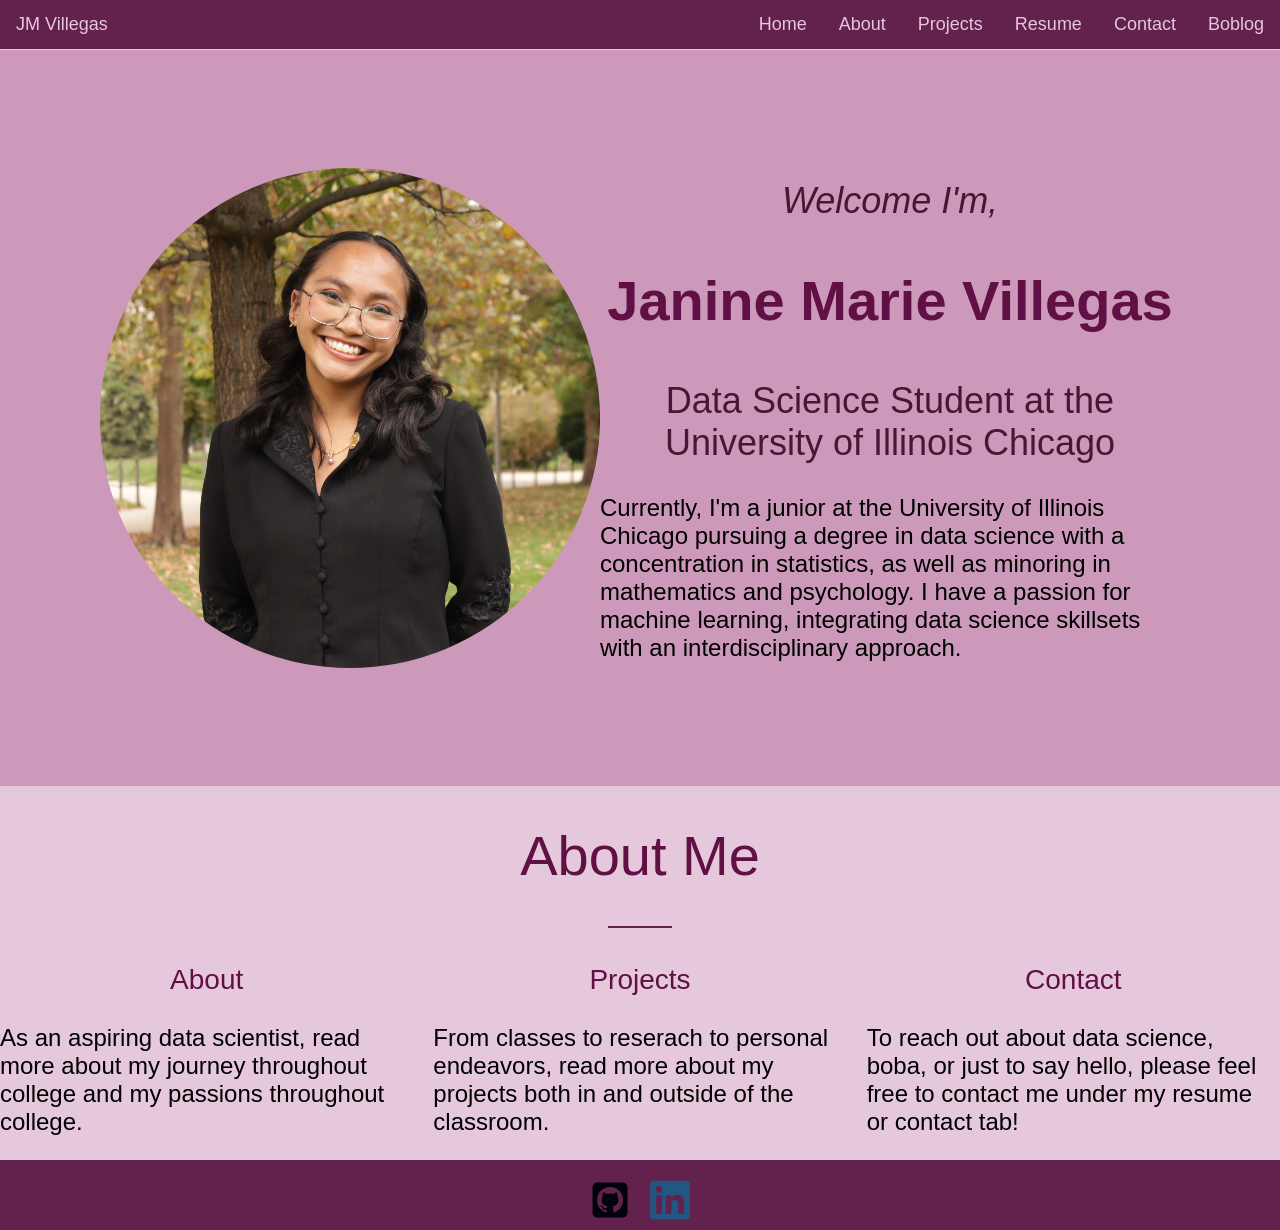
==== index.html @ 29203b49 "omg wait am i done with my homepage?" ====
<!DOCTYPE html>
<html lang="en">
<head>
    <meta charset="UTF-8">
    <title>Janine Marie Villegas</title>
    <link rel="stylesheet" href="style.css">
</head>
<body>
    <ul>
        <li style="float:left"><a href="index.html">JM Villegas</a></li>
        <li> <a href="boblog.html">Boblog</a></li>
        <li><a href="contact.html">Contact</a></li>
        <li><a href="resume.html">Resume</a></li>
        <li><a href="projects.html">Projects</a></li>
        <li><a href="about.html">About</a></li>
        <li><a href="index.html">Home</a></li>
    </ul>
    <section class="intro-section">
        <img src="janine.jpg" alt="Profile Picture" class="circle-crop">

        <div class="intro-text">
            <h2><i>Welcome I'm,</i></h2>
            <h1><b>Janine Marie Villegas</b></h1>
            <h2>Data Science Student at the University of Illinois Chicago</h2>

            <p> Currently, I'm a junior at the University of Illinois Chicago pursuing a degree in data science with a concentration in statistics, as well as minoring
                in mathematics and psychology. I have a passion for machine learning, integrating data science skillsets with an interdisciplinary approach.
            </p>
        </div>
    </section>

    <h1>About Me</h1>
    <hr style="border: 0; height: 2px; background-color: #63214e; width: 5%;">
    <div class="flex-container">
        <div class="flex-col">
            <h3>About</h3>
            <p>As an aspiring data scientist, read more about my journey throughout college and my passions throughout college.</p>
        </div>
        <div class="flex-col">
            <h3>Projects</h3>
            <p>From classes to reserach to personal endeavors, read more about my projects both in and outside of the classroom.</p>
        </div>
        <div class="flex-col">
            <h3>Contact</h3>
            <p>To reach out about data science, boba, or just to say hello, please feel free to contact me under my resume or contact tab!</p>
        </div>
    </div>


    <footer>
    <div class="footer-container">
        <!-- Picture Link 1 -->
        <a href="https://github.com/janinevillegas" target="_blank" rel="noopener">
        <img src="github.png" alt="Visit my GitHub profile">
        </a>

        <!-- Picture Link 2 -->
        <a href="https://www.linkedin.com/in/janine-villegas/" target="_blank" rel="noopener">
        <img src="linkedin.png" alt="Connect with me on LinkedIn">
        </a>

    </div>
    </footer>

</body>
</html>
---- style.css ----
ul {
  position: fixed;
  top: 0;
  list-style-type: none;
  margin: 0;
  padding: 0;
  overflow: hidden;
  background-color: #63214e;
  width: 100%;
  font-family: Georgia, sans-serif;
  font-size: 18px;
  text-align: center;
}

ul li {
  float: right;
}

ul li a {
  display: block;
  color: #e6c8dc;
  text-align: center;
  padding: 14px 16px;
  text-decoration: none;
}

ul li a:hover {
  background-color: #915a80;
}

body {
  margin: 0;
  color: black;
  padding-top: 50px;
  background-color: #e6c8dc;
}

h1 {
    text-align: center;
    font: 56px Georgia, sans-serif;
    color: #611045;
}

h2 {
    text-align: center;
    font: 36px Georgia, sans-serif;
}

h3 {
    text-align: center;
    font: 28px Georgia, sans-serif;
    color: #611045;
}

p {
  font: 24px Georgia, sans-serif;
  color: black;
  text-align: left;
}


.circle-crop {
    width: 500px;
    height: 500px;
    border-radius: 50%;
    object-fit: cover;
}

/* Intro Section */
.intro-section {
    background-color: #cc99ba;
    display: flex;
    align-items: center;
    justify-content: space-around;
    padding: 100px;
}

.intro-text {
    text-align: center;
}

.intro-text h1 {
    font: 56px Georgia, sans-serif;
    color: #611045;
}

.intro-text h2 {
    font: 36px Georgia, sans-serif;
    color: #451836;
}

.intro-text p {
  font: 24px Georgia, sans-serif;
  color: black;
  text-align: left;
}

.flex-container {
  display: flex;         /* Activates Flexbox layout */
  gap: 20px;             /* Spacing between columns */
}

.flex-col {
  flex: 1;               /* Forces all columns to take up equal width */
}

/* Optional: Stacks columns vertically on mobile screens */
@media (max-width: 600px) {
  .flex-container {
    flex-direction: column;
  }
}



/* Footer Section*/
footer {
  background-color: #63214e;
  color: #e6c8dc;
  padding: 20px 0;
  text-align: center;
  height: 30px;
}

.footer-container {
  display: flex;
  justify-content: center;
  gap: 20px; 
  margin-bottom: 15px;
}

.footer-container img {
  width: 40px; 
  height: 40px; 
  object-fit: contain; 
  transition: transform 0.2s ease; 
}

/* Optional hover effect */
.footer-container img:hover {
  transform: scale(1.1); 
}
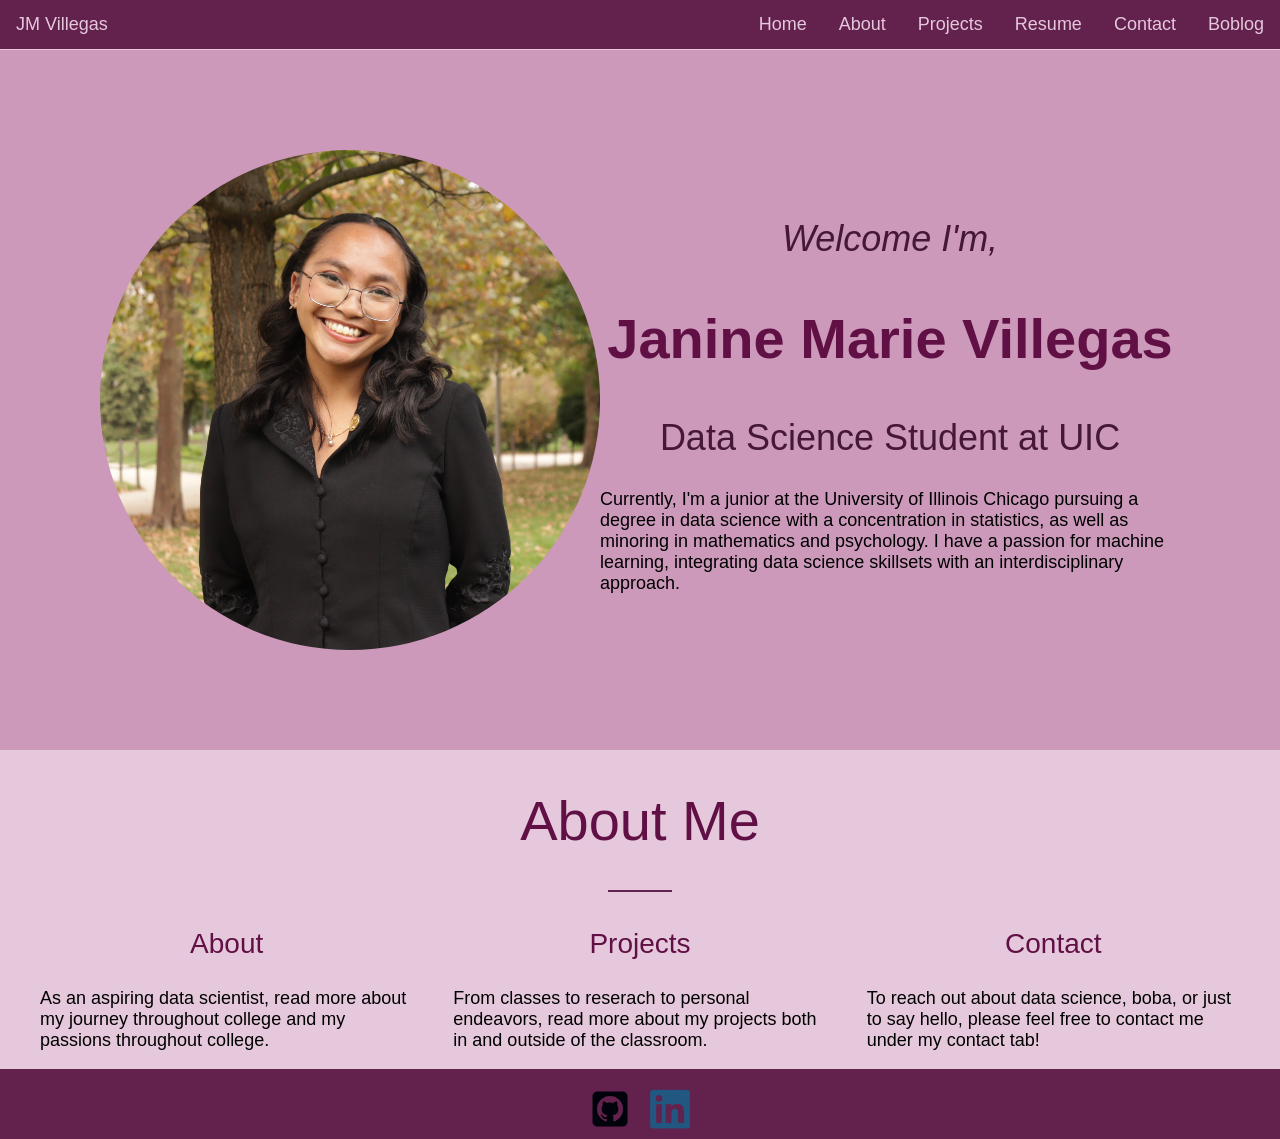
==== commit 46faff1b: "trial one million" ====
--- a/index.html
+++ b/index.html
@@ -21,7 +21,7 @@
         <div class="intro-text">
             <h2><i>Welcome I'm,</i></h2>
             <h1><b>Janine Marie Villegas</b></h1>
-            <h2>Data Science Student at the University of Illinois Chicago</h2>
+            <h2>Data Science Student at UIC</h2>
 
             <p> Currently, I'm a junior at the University of Illinois Chicago pursuing a degree in data science with a concentration in statistics, as well as minoring
                 in mathematics and psychology. I have a passion for machine learning, integrating data science skillsets with an interdisciplinary approach.
@@ -42,7 +42,7 @@
         </div>
         <div class="flex-col">
             <h3>Contact</h3>
-            <p>To reach out about data science, boba, or just to say hello, please feel free to contact me under my resume or contact tab!</p>
+            <p>To reach out about data science, boba, or just to say hello, please feel free to contact me under my contact tab!</p>
         </div>
     </div>
 
--- a/style.css
+++ b/style.css
@@ -53,7 +53,7 @@
 }
 
 p {
-  font: 24px Georgia, sans-serif;
+  font: 18px Georgia, sans-serif;
   color: black;
   text-align: left;
 }
@@ -90,18 +90,26 @@
 }
 
 .intro-text p {
-  font: 24px Georgia, sans-serif;
+  font: 18px Georgia, sans-serif;
   color: black;
   text-align: left;
 }
 
 .flex-container {
-  display: flex;         /* Activates Flexbox layout */
-  gap: 20px;             /* Spacing between columns */
+    display: flex;
+    gap: 40px;
+    max-width: 1200px;
+    margin: 0 auto;
+    padding: 0 40px;
 }
 
 .flex-col {
-  flex: 1;               /* Forces all columns to take up equal width */
+    flex: 1;
+    text-align: center;
+}
+
+.flex-col p {
+    text-align: left;
 }
 
 /* Optional: Stacks columns vertically on mobile screens */
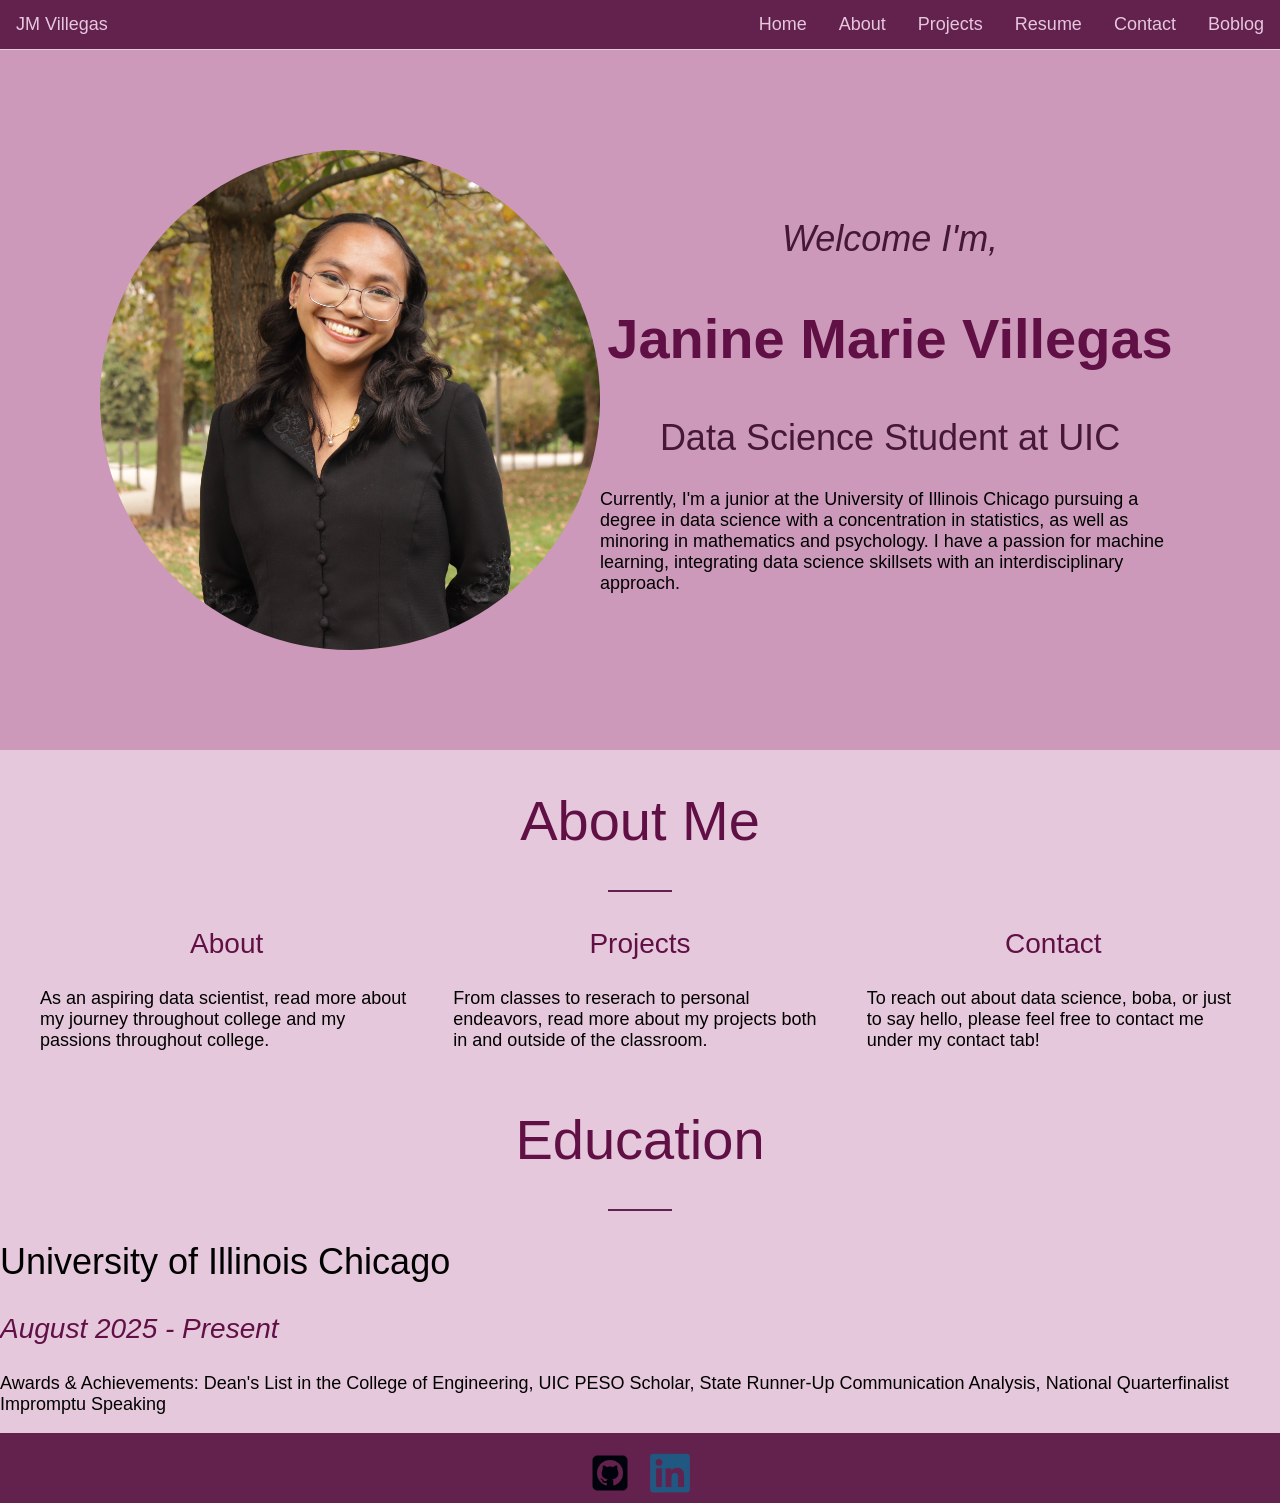
==== commit d01733c3: "added education tab to home" ====
--- a/index.html
+++ b/index.html
@@ -46,20 +46,23 @@
         </div>
     </div>
 
+    <h1>Education</h1>
+    <hr style="border: 0; height: 2px; background-color: #63214e; width: 5%;">
+    <h2 style="text-align: left;">University of Illinois Chicago</h2>
+    <h3 style="text-align: left;"><i>August 2025 - Present</i></h3>
+    <p>Awards & Achievements: Dean's List in the College of Engineering, UIC PESO Scholar, State Runner-Up Communication Analysis, National Quarterfinalist Impromptu Speaking</p>
 
     <footer>
-    <div class="footer-container">
-        <!-- Picture Link 1 -->
-        <a href="https://github.com/janinevillegas" target="_blank" rel="noopener">
-        <img src="github.png" alt="Visit my GitHub profile">
-        </a>
+        <div class="footer-container">
+            <a href="https://github.com/janinevillegas" target="_blank" rel="noopener">
+            <img src="github.png" alt="Visit my GitHub profile">
+            </a>
 
-        <!-- Picture Link 2 -->
-        <a href="https://www.linkedin.com/in/janine-villegas/" target="_blank" rel="noopener">
-        <img src="linkedin.png" alt="Connect with me on LinkedIn">
-        </a>
+            <a href="https://www.linkedin.com/in/janine-villegas/" target="_blank" rel="noopener">
+            <img src="linkedin.png" alt="Connect with me on LinkedIn">
+            </a>
 
-    </div>
+        </div>
     </footer>
 
 </body>
--- a/style.css
+++ b/style.css
@@ -49,6 +49,12 @@
 h3 {
     text-align: center;
     font: 28px Georgia, sans-serif;
+    color: #611045;
+}
+
+h4 {
+    text-align: center;
+    font: 22px Georgia, sans-serif;
     color: #611045;
 }
 
@@ -119,6 +125,35 @@
   }
 }
 
+.side-by-side-container {
+    display: flex;
+    align-items: center;
+    gap: 40px;
+    max-width: 1200px;
+    margin: 40px auto;
+    padding: 0 40px;
+}
+
+.side-by-side-container .text {
+    flex: 1;
+}
+
+.side-by-side-container h3,
+.side-by-side-container h4 {
+    text-align: left;
+}
+
+.side-by-side-container p {
+    text-align: left;
+    flex: 1;
+}
+
+.side-by-side-container img {
+    width: auto;
+    height: 1000px;
+}
+
+
 
 
 /* Footer Section*/
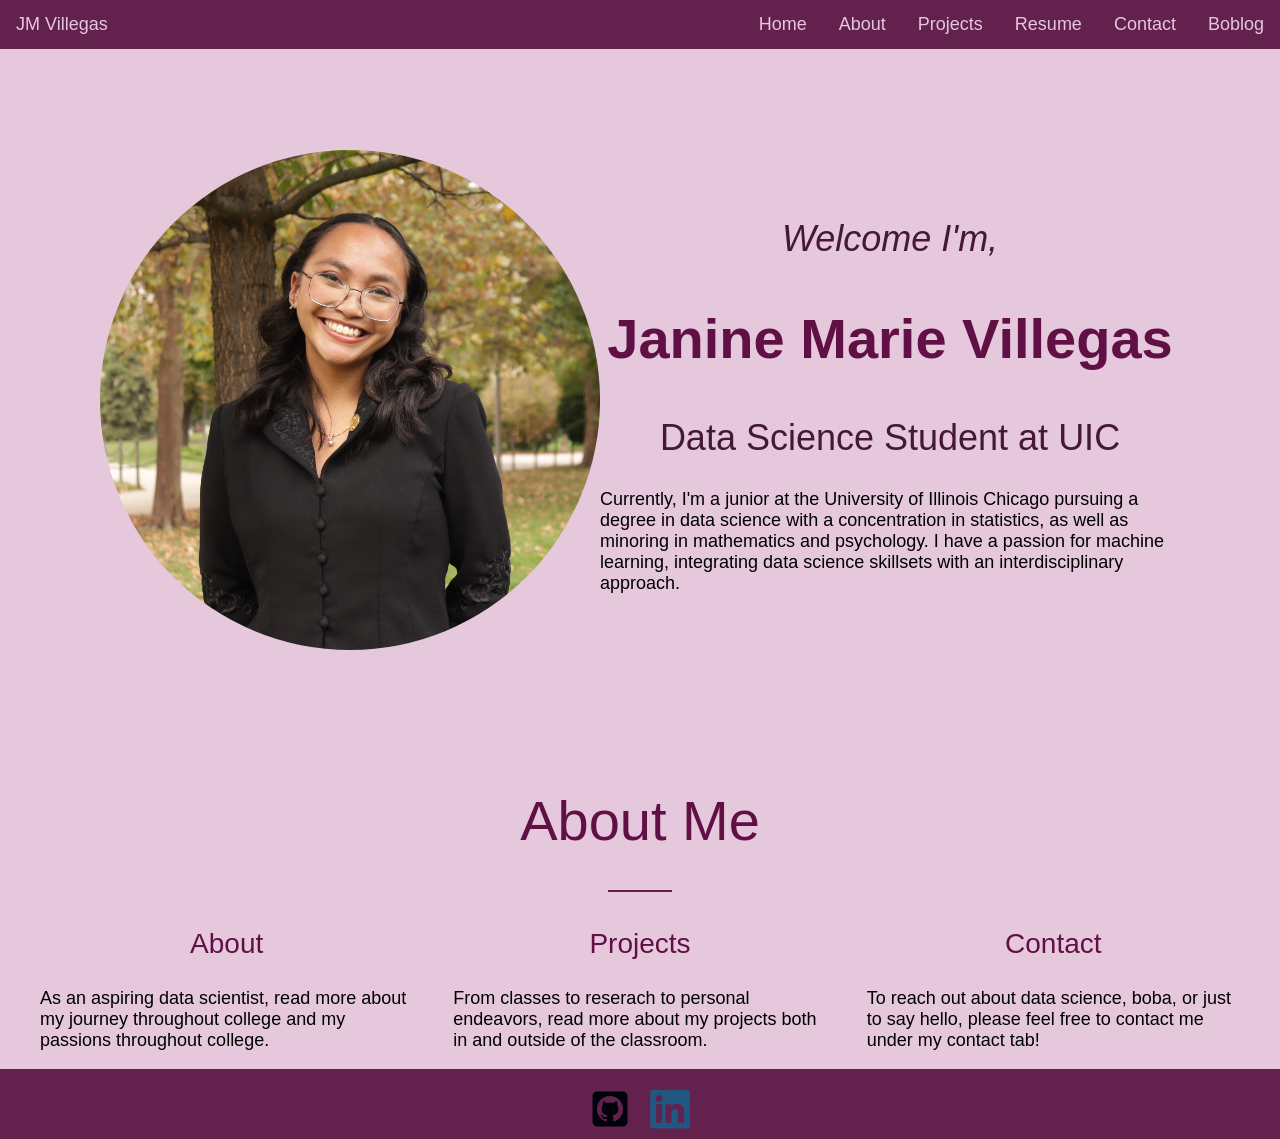
==== commit 07a3e3cf: "removed education section" ====
--- a/index.html
+++ b/index.html
@@ -46,12 +46,6 @@
         </div>
     </div>
 
-    <h1>Education</h1>
-    <hr style="border: 0; height: 2px; background-color: #63214e; width: 5%;">
-    <h2 style="text-align: left;">University of Illinois Chicago</h2>
-    <h3 style="text-align: left;"><i>August 2025 - Present</i></h3>
-    <p>Awards & Achievements: Dean's List in the College of Engineering, UIC PESO Scholar, State Runner-Up Communication Analysis, National Quarterfinalist Impromptu Speaking</p>
-
     <footer>
         <div class="footer-container">
             <a href="https://github.com/janinevillegas" target="_blank" rel="noopener">
--- a/style.css
+++ b/style.css
@@ -74,7 +74,7 @@
 
 /* Intro Section */
 .intro-section {
-    background-color: #cc99ba;
+    background-color: #e6c8dc;
     display: flex;
     align-items: center;
     justify-content: space-around;
@@ -153,6 +153,39 @@
     height: 1000px;
 }
 
+input[type=text],input[type=email], select, textarea {
+  width: 100%; /* Full width */
+  padding: 12px; /* Some padding */ 
+  border: 1px solid #ccc; /* Gray border */
+  border-radius: 4px; /* Rounded borders */
+  box-sizing: border-box; /* Make sure that padding and width stays in place */
+  margin-top: 6px; /* Add a top margin */
+  margin-bottom: 16px; /* Bottom margin */
+  resize: vertical /* Allow the user to vertically resize the textarea (not horizontally) */
+}
+
+/* Style the submit button with a specific background color etc */
+input[type=submit] {
+  background-color: #611045;
+  color: white;
+  padding: 12px 20px;
+  border: none;
+  border-radius: 4px;
+  cursor: pointer;
+}
+
+/* When moving the mouse over the submit button, add a darker green color */
+input[type=submit]:hover {
+  background-color: #915a80;
+}
+
+/* Add a background color and some padding around the form */
+.container {
+  border-radius: 5px;
+  background-color: #e6c8dc;
+  padding: 20px;
+}
+
 
 
 
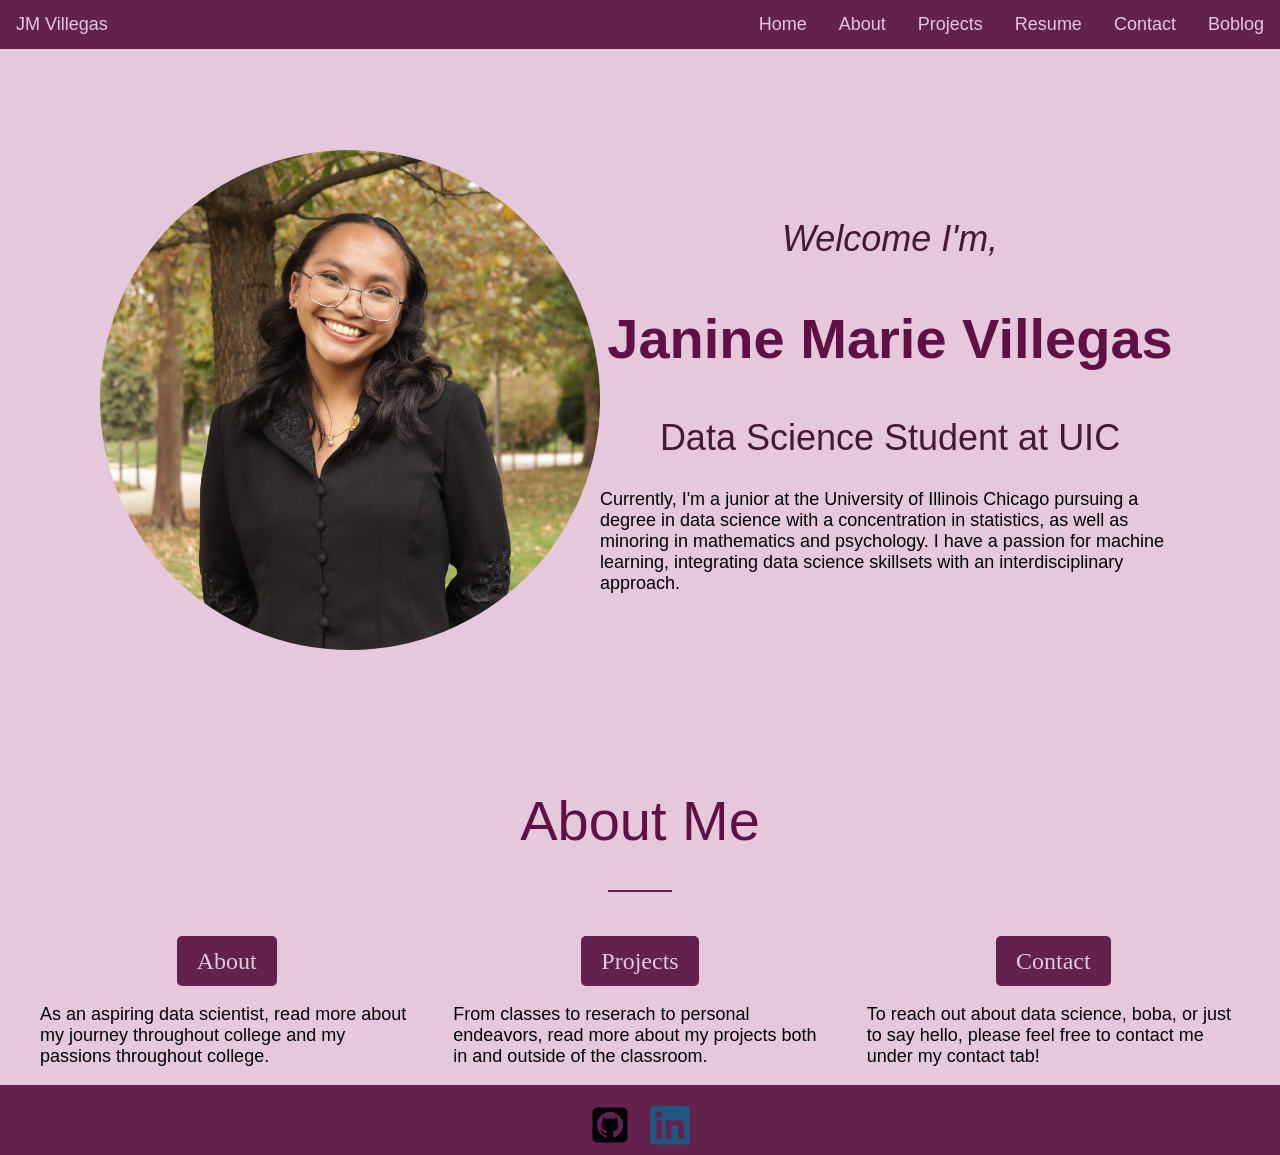
==== commit 00c5635d: "updated webpage changes" ====
--- a/index.html
+++ b/index.html
@@ -31,17 +31,25 @@
 
     <h1>About Me</h1>
     <hr style="border: 0; height: 2px; background-color: #63214e; width: 5%;">
+    <br><br>
     <div class="flex-container">
         <div class="flex-col">
-            <h3>About</h3>
+
+            <a href="about.html">
+                <button>About</button>
+            </a>
             <p>As an aspiring data scientist, read more about my journey throughout college and my passions throughout college.</p>
         </div>
         <div class="flex-col">
-            <h3>Projects</h3>
+            <a href="projects.html">
+                <button>Projects</button>
+            </a>
             <p>From classes to reserach to personal endeavors, read more about my projects both in and outside of the classroom.</p>
         </div>
         <div class="flex-col">
-            <h3>Contact</h3>
+            <a href="contact.html">
+                <button>Contact</button>
+            </a>
             <p>To reach out about data science, boba, or just to say hello, please feel free to contact me under my contact tab!</p>
         </div>
     </div>
--- a/style.css
+++ b/style.css
@@ -150,7 +150,8 @@
 
 .side-by-side-container img {
     width: auto;
-    height: 1000px;
+    height: 400px;
+     flex-shrink: 0;
 }
 
 input[type=text],input[type=email], select, textarea {
@@ -215,4 +216,19 @@
 /* Optional hover effect */
 .footer-container img:hover {
   transform: scale(1.1); 
-}+}
+
+button {
+    background-color: #63214e; 
+    color: #e6c8dc;              
+    padding: 10px 20px;        
+    border: none;              
+    border-radius: 5px;        
+    cursor: pointer;     
+    height: 50px;
+    font: 24px Georgia;
+}
+
+button:hover {
+    background-color: #915a80; 
+}
